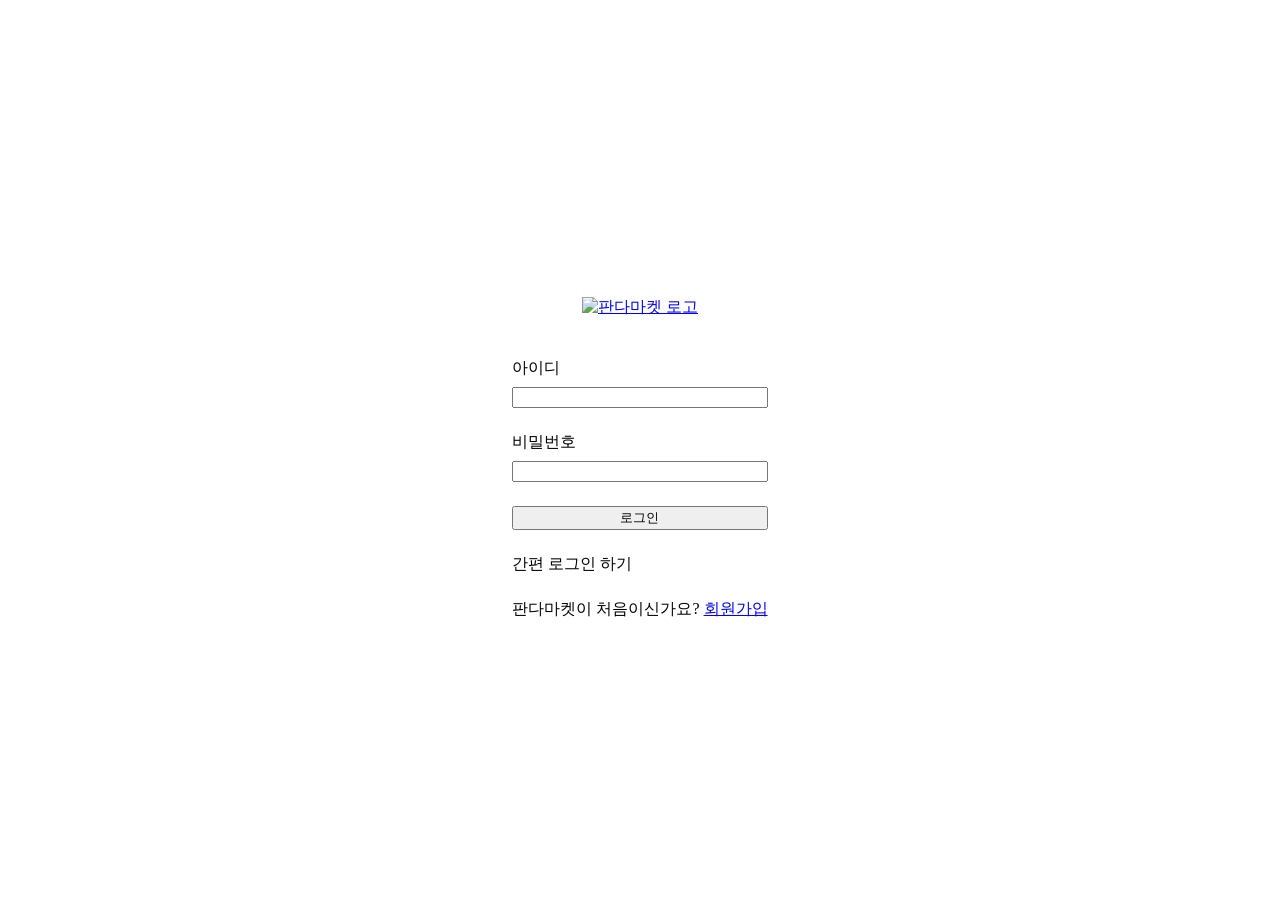
==== pages/login/index.html @ 93745def "feat: 로그인 페이지 구조 구현" ====
<!doctype html>
<html lang="en">
  <head>
    <meta charset="UTF-8" />
    <meta name="viewport" content="width=device-width, initial-scale=1.0" />
    <title>로그인</title>
    <link
      rel="stylesheet"
      as="style"
      crossorigin
      href="https://cdn.jsdelivr.net/gh/orioncactus/pretendard@v1.3.9/dist/web/static/pretendard-dynamic-subset.min.css"
    />
    <link rel="stylesheet" href="../../styles/reset.css" />
    <link rel="stylesheet" href="../../styles/global.css" />
    <link rel="stylesheet" href="./login.css" />
  </head>
  <body>
    <main>
      <section class="login-header">
        <a href="/">
          <img src="/assets/images/logo.svg" alt="판다마켓 로고" class="logo" />
        </a>
      </section>
      <section class="login-body">
        <div class="login-form">
          <div>
            <label for="user-id">아이디</label>
            <input id="user-id" type="text" label="아이디" />
          </div>
          <div>
            <label for="user-password">비밀번호</label>
            <input id="user-password" type="password" label="비밀번호" />
          </div>
          <button>로그인</button>
          <div>간편 로그인 하기</div>
          <span
            >판다마켓이 처음이신가요?
            <a href="/signup">회원가입</a>
          </span>
        </div>
      </section>
    </main>
  </body>
</html>
---- pages/login/login.css ----
main {
  height: 100vh;
  display: flex;
  flex-direction: column;
  justify-content: center;
  align-items: center;
  gap: 40px;
}
.logo {
  width: 396px;
}

.login-body {
  display: flex;
  flex-direction: column;
  gap: 24px;
}
.login-form {
  display: flex;
  flex-direction: column;
  gap: 24px;
}
.login-form > div {
  display: flex;
  flex-direction: column;
  gap: 8px;
}
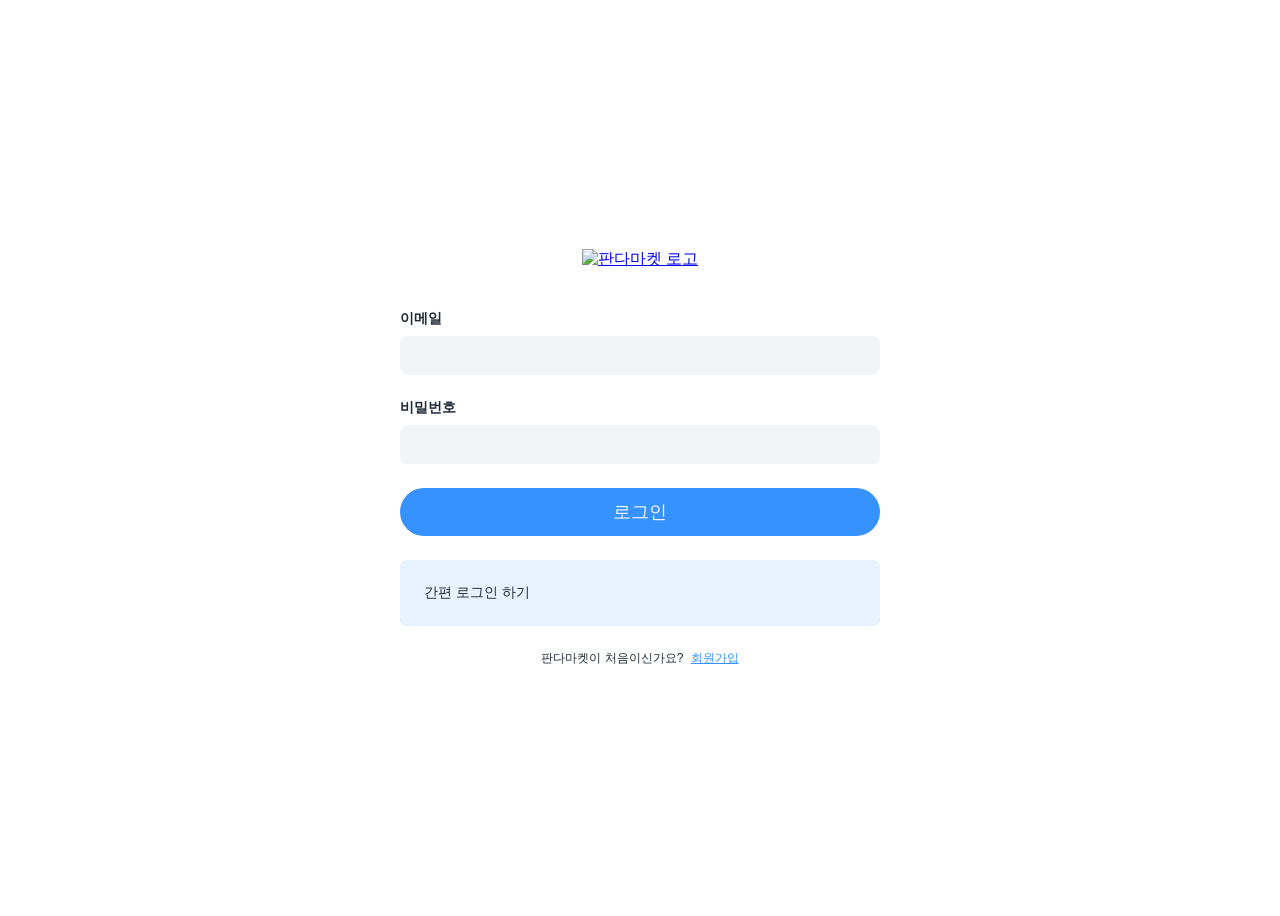
==== commit 9a929f39: "style: 로그인 페이지 스타일링 구현" ====
--- a/pages/login/index.html
+++ b/pages/login/index.html
@@ -24,17 +24,21 @@
       <section class="login-body">
         <div class="login-form">
           <div>
-            <label for="user-id">아이디</label>
-            <input id="user-id" type="text" label="아이디" />
+            <label for="user-id">이메일</label>
+            <input id="user-id" class="login-form-input" type="email" />
           </div>
           <div>
             <label for="user-password">비밀번호</label>
-            <input id="user-password" type="password" label="비밀번호" />
+            <input
+              id="user-password"
+              class="login-form-input"
+              type="password"
+            />
           </div>
-          <button>로그인</button>
-          <div>간편 로그인 하기</div>
-          <span
-            >판다마켓이 처음이신가요?
+          <button class="login-button">로그인</button>
+          <div class="login-social">간편 로그인 하기</div>
+          <span>
+            판다마켓이 처음이신가요?
             <a href="/signup">회원가입</a>
           </span>
         </div>
--- a/styles/global.css
+++ b/styles/global.css
@@ -0,0 +1,42 @@
+:root {
+  --primary-100: #3692ff;
+  --primary-200: #1967d6;
+  --primary-300: #1251aa;
+  --primary-400: #e6f2ff;
+
+  --error: #f74747;
+  --bg-blue: #cfe5ff;
+  --bg-gray: #fcfcfc;
+  --bg-white: #ffffff;
+
+  --secondary-50: #f9fafb;
+  --secondary-100: #f3f4f6;
+  --secondary-200: #e5e7eb;
+  --secondary-400: #9ca3af;
+  --secondary-500: #6b7280;
+  --secondary-600: #4b5563;
+  --secondary-700: #374151;
+  --secondary-800: #1f2937;
+  --secondary-900: #111827;
+
+  --text-lg: 700 16px/26px "Pretendard";
+}
+
+html,
+body {
+  font-family: "Pretendard", sans-serif;
+}
+
+*,
+*::before,
+*::after {
+  box-sizing: border-box;
+}
+
+input:focus,
+textarea:focus,
+button:focus,
+select:focus {
+  outline: none;
+  box-shadow: none;
+}
--- a/pages/login/login.css
+++ b/pages/login/login.css
@@ -1,15 +1,27 @@
+body {
+  height: 100vh;
+  display: flex;
+  justify-content: center;
+  align-items: center;
+
+  color: var(--secondary-800);
+}
 main {
-  height: 100vh;
+  width: 480px;
   display: flex;
   flex-direction: column;
   justify-content: center;
-  align-items: center;
   gap: 40px;
 }
+
+/* login.css */
 .logo {
-  width: 396px;
+  width: 320px;
 }
-
+.login-header {
+  display: flex;
+  justify-content: center;
+}
 .login-body {
   display: flex;
   flex-direction: column;
@@ -25,3 +37,44 @@
   flex-direction: column;
   gap: 8px;
 }
+.login-form label {
+  font-size: 14px;
+  font-weight: 600;
+}
+.login-form-input {
+  width: 100%;
+  background-color: var(--secondary-100);
+  padding: 12px 20px;
+  border: none;
+  border-radius: 8px;
+}
+
+.login-button {
+  padding: 12px;
+  border: none;
+  border-radius: 24px;
+  font-size: 18px;
+  color: var(--secondary-100);
+  background-color: var(--primary-100);
+  cursor: pointer;
+}
+
+.login-social {
+  padding: 24px;
+  border-radius: 6px;
+  background-color: var(--primary-400);
+  font-size: 14px;
+}
+
+.login-form span {
+  text-align: center;
+  font-size: 12px;
+}
+.login-form span a {
+  margin-left: 4px;
+  color: var(--primary-100);
+  text-decoration: underline;
+}
+.login-form span a:hover {
+  color: var(--primary-200);
+}
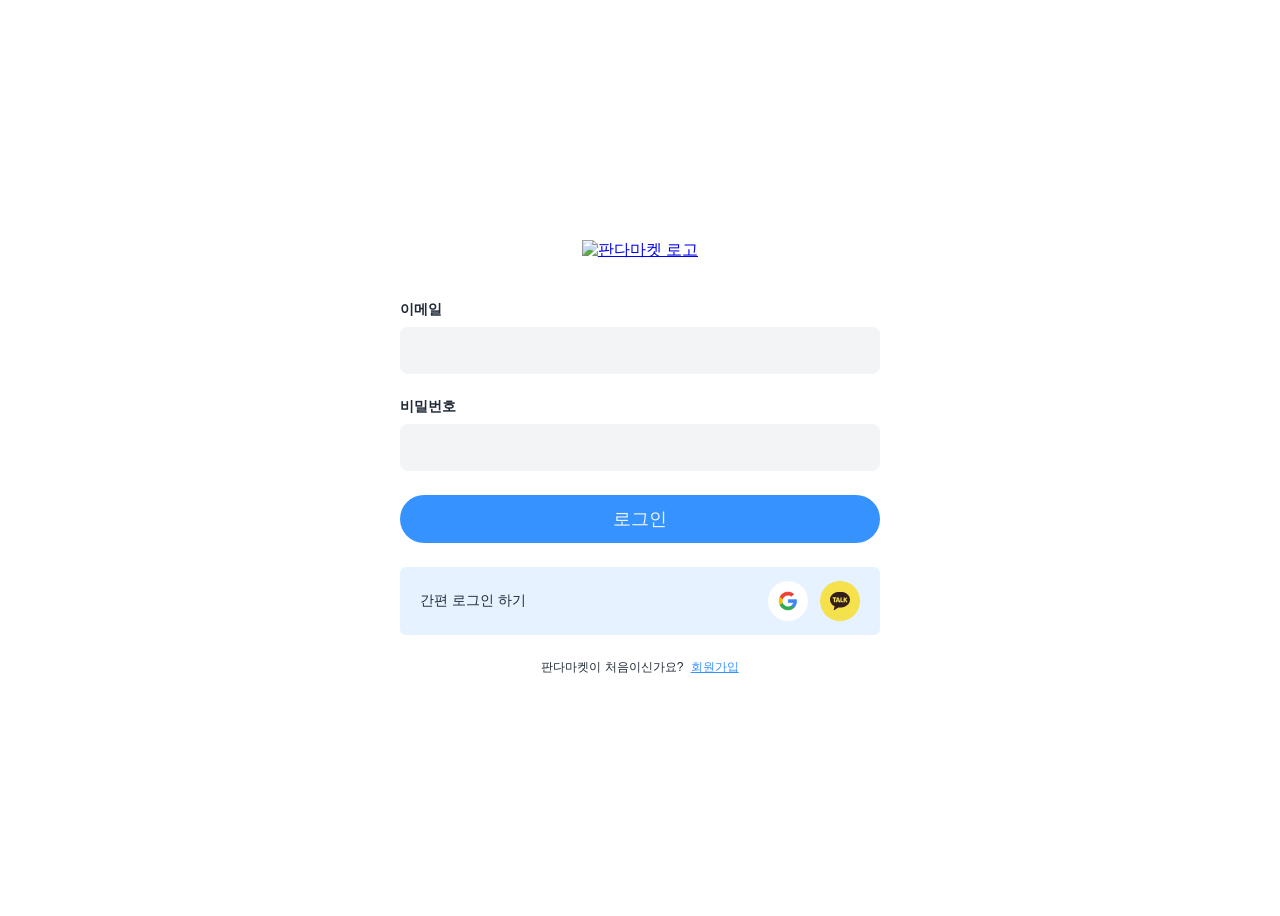
==== commit b2ab55dc: "style: 소셜 로그인 버튼 스타일링 구현" ====
--- a/pages/login/index.html
+++ b/pages/login/index.html
@@ -23,11 +23,11 @@
       </section>
       <section class="login-body">
         <div class="login-form">
-          <div>
+          <div class="login-form-input-wrapper">
             <label for="user-id">이메일</label>
             <input id="user-id" class="login-form-input" type="email" />
           </div>
-          <div>
+          <div class="login-form-input-wrapper">
             <label for="user-password">비밀번호</label>
             <input
               id="user-password"
@@ -36,7 +36,33 @@
             />
           </div>
           <button class="login-button">로그인</button>
-          <div class="login-social">간편 로그인 하기</div>
+          <div class="login-social">
+            <div class="login-social-label">간편 로그인 하기</div>
+            <div class="login-social-buttons">
+              <a
+                href="https://www.google.com"
+                target="_blank"
+                class="login-social-btn login-social-btn--google"
+              >
+                <img
+                  src="../../assets/icons/google-icon.svg"
+                  alt="구글"
+                  class="login-social-icon"
+                />
+              </a>
+              <a
+                href="https://www.kakaocorp.com/page/"
+                target="_blank"
+                class="login-social-btn login-social-btn--kakao"
+              >
+                <img
+                  src="../../assets/icons/kakaotalk-icon.svg"
+                  alt="카카오"
+                  class="login-social-icon"
+                />
+              </a>
+            </div>
+          </div>
           <span>
             판다마켓이 처음이신가요?
             <a href="/signup">회원가입</a>
--- a/pages/login/login.css
+++ b/pages/login/login.css
@@ -32,7 +32,7 @@
   flex-direction: column;
   gap: 24px;
 }
-.login-form > div {
+.login-form-input-wrapper {
   display: flex;
   flex-direction: column;
   gap: 8px;
@@ -44,7 +44,7 @@
 .login-form-input {
   width: 100%;
   background-color: var(--secondary-100);
-  padding: 12px 20px;
+  padding: 16px 20px;
   border: none;
   border-radius: 8px;
 }
@@ -60,10 +60,35 @@
 }
 
 .login-social {
-  padding: 24px;
+  display: flex;
+  justify-content: space-between;
+  align-items: center;
+  padding: 14px 20px;
   border-radius: 6px;
   background-color: var(--primary-400);
   font-size: 14px;
+}
+.login-social-buttons {
+  display: flex;
+  gap: 12px;
+}
+.login-social-btn {
+  display: flex;
+  justify-content: center;
+  align-items: center;
+  width: 40px;
+  height: 40px;
+  border-radius: 50%;
+}
+.login-social-btn--google {
+  background-color: var(--bg-white);
+}
+.login-social-btn--kakao {
+  background-color: #f5e14b;
+}
+.login-social-icon {
+  width: 20px;
+  height: 20px;
 }
 
 .login-form span {
